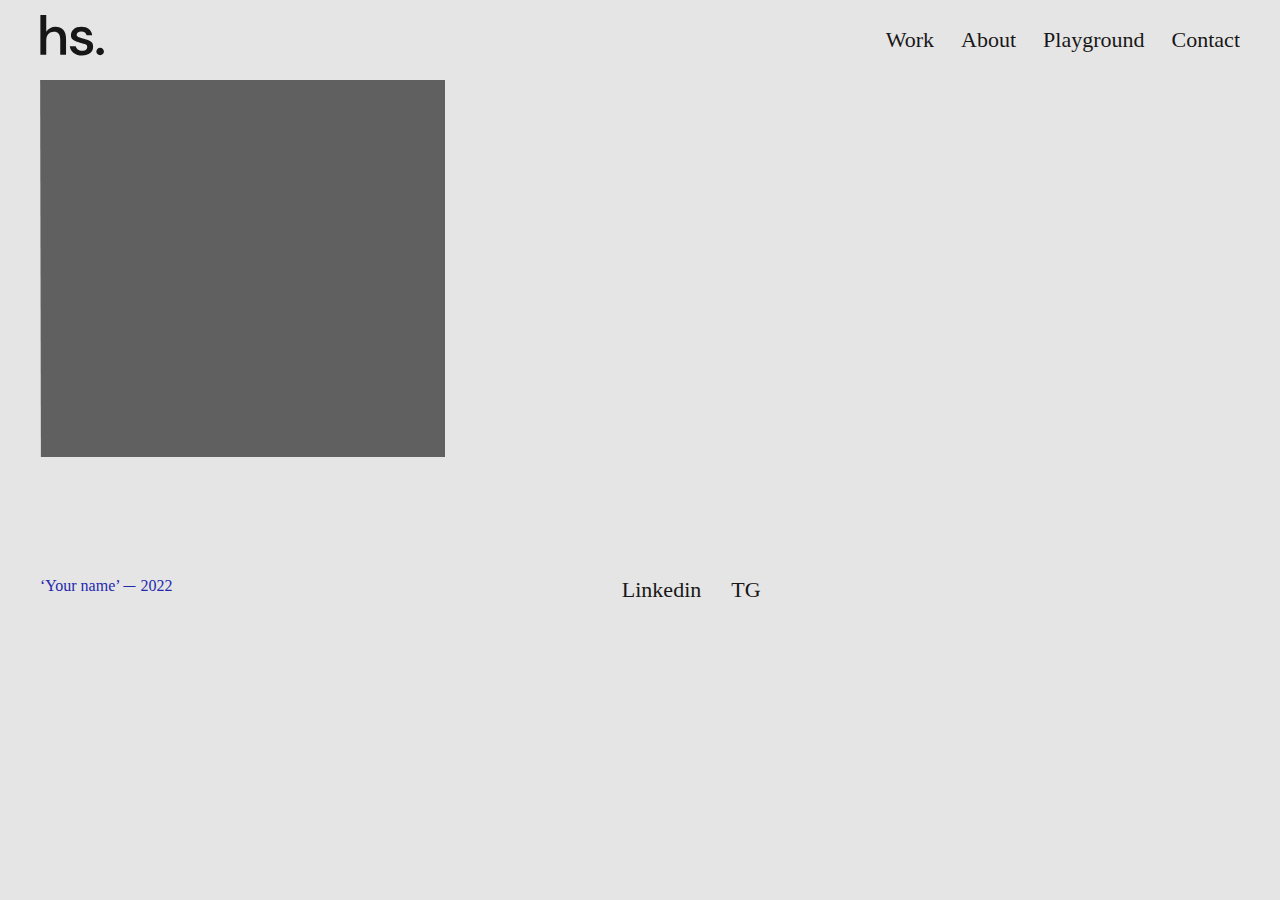
==== page/aboutme.html @ 5b1ea50f "first page" ====
<!DOCTYPE html>
<html lang="en">

<head>
    <meta charset="UTF-8">
    <meta http-equiv="X-UA-Compatible" content="IE=edge">
    <meta name="viewport" content="width=device-width, initial-scale=1.0">
    <title>Document</title>
    <link rel="stylesheet" href="../style/about.css">

    <link rel="preconnect" href="https://fonts.googleapis.com">
    <link rel="preconnect" href="https://fonts.gstatic.com" crossorigin>
    <link href="https://fonts.googleapis.com/css2?family=Roboto:wght@400;500&family=Zilla+Slab:ital@1&display=swap"
        rel="stylesheet">
</head>

<body>
    <header>
        <div class="img-logo"></div>
        <nav>
            <p>Work</p>
            <p>About</p>
            <p>Playground</p>
            <p>Contact</p>
        </nav>
    </header>

    <main>
        <section class="about">
            <div class="about-info"></div>
            <div class="about-img"></div>
        </section>

        <section class="scills"></section>
        <section class="contacts"></section>



    </main>
</body>

<footer>
    <p class="name">‘Your name’ ⏤ 2022

    <div class="networks">
        <p>Linkedin</p>
        <p>TG</p>
    </div>
    </p>
</footer>

</html>
---- style/about.css ----
*{
  margin: 0;  
padding: 0;
font-style: normal;
font-family: 'DM Sans';
}

body{
    background-color: #E5E5E5 ;
    margin: auto;
    width: 1200px;
}

header {
    position: fixed;
    top: 0;
    width: 1200px;
    display: flex;
    justify-content: space-between;
    align-items: center;
    padding: 15px 0;
    background-color: #E5E5E5;
}

header .img-logo {
    background-image: url("../assets/hs..svg");
    width: 64px;
    height: 50px;
    background-repeat: no-repeat;
    background-size: contain;
}

header nav {
    display: flex;
}

header nav p {
    font: 500 22px 'DM Sans';
    color: #181717;
}

header nav p:not(:last-child) {
    margin-right: 27px;
}

header nav p:hover {
    text-decoration: underline;
}

.about .about-img{
    background-image: url(../assets/Thumbnail\ \(1\).svg);
    width: 405px;
    height: 457px;
    background-repeat: no-repeat;
}




footer {
    display: flex;
    justify-content: space-between;
    margin-top: 120px;
}

footer .networks {
    display: flex;
}

footer .networks p {
    margin-right: 30px;
    font: 500 22px 'DM Sans';
    color: #181717;
}

footer .networks p :not(:last-child){
margin-right: 30px;
}
footer .name {
    font-family: 500 22px 'DM Sans';
    color: #2429AF;
}
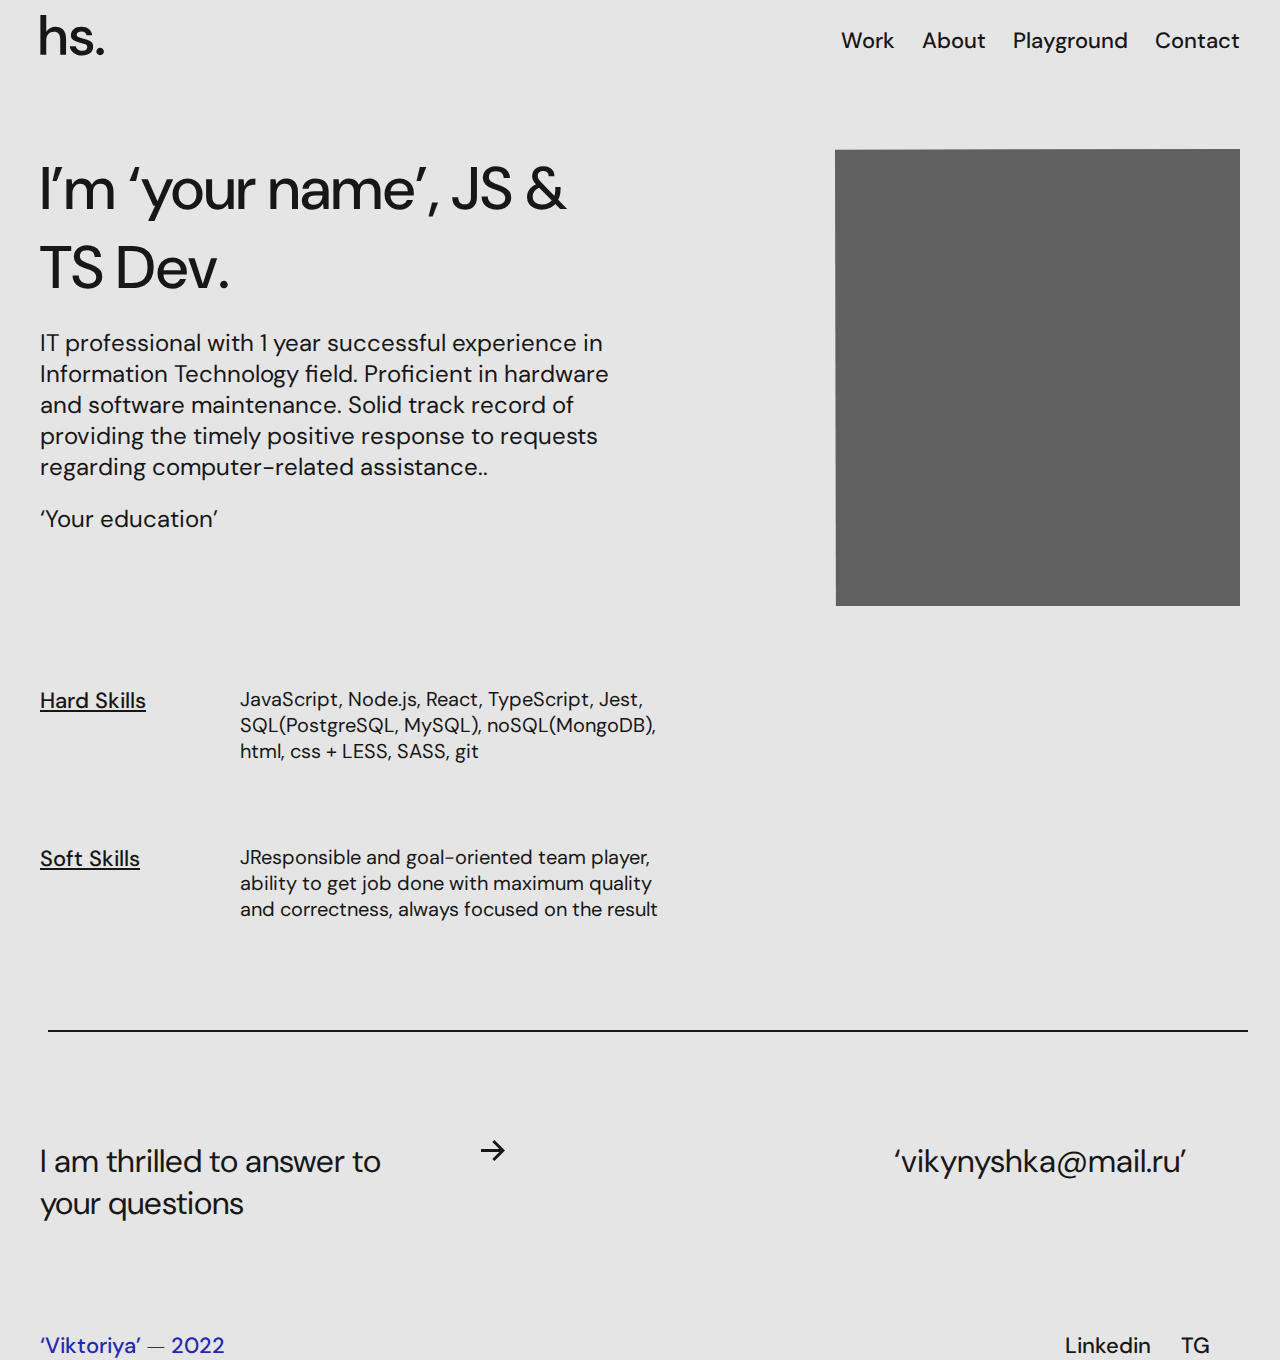
==== commit 83fb9344: "xhugpds" ====
--- a/page/aboutme.html
+++ b/page/aboutme.html
@@ -10,8 +10,8 @@
 
     <link rel="preconnect" href="https://fonts.googleapis.com">
     <link rel="preconnect" href="https://fonts.gstatic.com" crossorigin>
-    <link href="https://fonts.googleapis.com/css2?family=Roboto:wght@400;500&family=Zilla+Slab:ital@1&display=swap"
-        rel="stylesheet">
+    <link href="https://fonts.googleapis.com/css2?family=DM+Sans:wght@400;500&family=Zilla+Slab:ital@1&display=swap" rel="stylesheet">
+    <link rel="stylesheet" href="../style/about.css">
 </head>
 
 <body>
@@ -27,26 +27,52 @@
 
     <main>
         <section class="about">
-            <div class="about-info"></div>
+            <div class="about-info">
+                <h1>I’m ‘your name’, JS & TS Dev.</h1>
+                <p>IT professional with 1 year successful experience in Information Technology field. 
+                    Proficient in hardware and software maintenance. Solid track record of providing the 
+                    timely positive response to requests regarding computer-related assistance..
+                </p>
+                <br>
+                <p>‘Your education’</p>
+            </div>
+
             <div class="about-img"></div>
         </section>
+        <section class="skills">
+            <div>
+                <h3>Hard Skills</h3>
+                <p>JavaScript, Node.js, React, TypeScript, Jest, SQL(PostgreSQL, MySQL), noSQL(MongoDB), html, css + LESS, SASS, git
+                </p>
+            </div>
 
-        <section class="scills"></section>
-        <section class="contacts"></section>
+            <div>
+                <h3>Soft Skills</h3>
+                <p>JResponsible and goal-oriented team player, ability to get job done with maximum quality and correctness, always focused on the result
+                </p>
+            </div>
+        </section>
 
+        <div class="line"></div>
 
+        <section class="contacts">
+            <div class="text">I am thrilled to answer to your questions</div>
+            <div class="img-arrow"></div>
+            <div class="mail">‘vikynyshka@mail.ru’</div>
+        </section>
 
     </main>
+
+    <footer>
+        <p class="name">‘Viktoriya’ ⏤ 2022</p>
+
+        <div class="networks">
+            <p>Linkedin</p>
+            <p>TG</p>
+        </div>
+
+    </footer>
+
 </body>
 
-<footer>
-    <p class="name">‘Your name’ ⏤ 2022
-
-    <div class="networks">
-        <p>Linkedin</p>
-        <p>TG</p>
-    </div>
-    </p>
-</footer>
-
 </html>--- a/style/about.css
+++ b/style/about.css
@@ -1,12 +1,12 @@
-*{
-  margin: 0;  
-padding: 0;
-font-style: normal;
-font-family: 'DM Sans';
+* {
+    margin: 0;
+    padding: 0;
+    font-style: normal;
+    font-family: 'DM Sans';
 }
 
-body{
-    background-color: #E5E5E5 ;
+body {
+    background-color: #E5E5E5;
     margin: auto;
     width: 1200px;
 }
@@ -47,12 +47,92 @@
     text-decoration: underline;
 }
 
-.about .about-img{
+.about {
+    margin-top: 149px;
+    display: flex;
+    justify-content: space-between;
+}
+
+.about .about-img {
     background-image: url(../assets/Thumbnail\ \(1\).svg);
     width: 405px;
     height: 457px;
     background-repeat: no-repeat;
 }
+
+.about .about-info {
+    width: 575px;
+}
+
+.about .about-info h1 {
+    font: 500 60px 'DM Sans';
+    color: #181717;
+    margin-bottom: 20px;
+}
+
+.about .about-info p {
+    font: 400 24px 'DM Sans';
+    color: #181717;
+}
+
+.skills div {
+    display: flex;
+    width: 630px;
+    justify-content: space-between;
+    margin-top: 80px;
+}
+
+.skills div p {
+    width: 430px;
+    font: 400 20px 'DM Sans';
+    color: #181717;
+}
+
+.skills div h3 {
+    font: 500 22px 'DM Sans';
+    color: #181717;
+    text-decoration: underline;
+}
+
+.line {
+    height: 2px;
+    width: 1200px;
+    background-color: #181717;
+    margin: 108px 0 108px 8px;
+}
+
+.contacts {
+    display: flex;
+    width: 1200px;
+}
+
+.contacts div {
+    height: 71px;
+    display: flex;
+    justify-content: space-between;
+}
+
+.contacts .text {
+    width: 400px;
+    font: 400 32px 'DM Sans';
+    color: #181717;
+    padding-right: 41px;
+}
+
+.contacts .img-arrow {
+    background-image: url(../assets/↓\ \(1\).svg);
+    width: 21px;
+    height: 24px;
+    background-repeat: no-repeat;
+    padding-right: 392px;
+}
+
+.contacts .mail {
+    width: 156px;
+    font: 400 32px 'DM Sans';
+    color: #181717;
+}
+
 
 
 
@@ -61,6 +141,11 @@
     display: flex;
     justify-content: space-between;
     margin-top: 120px;
+}
+
+footer .name {
+    font: 500 22px 'DM Sans';
+    color: #2429AF;
 }
 
 footer .networks {
@@ -73,10 +158,7 @@
     color: #181717;
 }
 
-footer .networks p :not(:last-child){
-margin-right: 30px;
+footer .networks p :not(:last-child) {
+    margin-right: 30px;
 }
-footer .name {
-    font-family: 500 22px 'DM Sans';
-    color: #2429AF;
-}+
--- a/style/about.css
+++ b/style/about.css
@@ -1,12 +1,12 @@
-*{
-  margin: 0;  
-padding: 0;
-font-style: normal;
-font-family: 'DM Sans';
+* {
+    margin: 0;
+    padding: 0;
+    font-style: normal;
+    font-family: 'DM Sans';
 }
 
-body{
-    background-color: #E5E5E5 ;
+body {
+    background-color: #E5E5E5;
     margin: auto;
     width: 1200px;
 }
@@ -47,12 +47,92 @@
     text-decoration: underline;
 }
 
-.about .about-img{
+.about {
+    margin-top: 149px;
+    display: flex;
+    justify-content: space-between;
+}
+
+.about .about-img {
     background-image: url(../assets/Thumbnail\ \(1\).svg);
     width: 405px;
     height: 457px;
     background-repeat: no-repeat;
 }
+
+.about .about-info {
+    width: 575px;
+}
+
+.about .about-info h1 {
+    font: 500 60px 'DM Sans';
+    color: #181717;
+    margin-bottom: 20px;
+}
+
+.about .about-info p {
+    font: 400 24px 'DM Sans';
+    color: #181717;
+}
+
+.skills div {
+    display: flex;
+    width: 630px;
+    justify-content: space-between;
+    margin-top: 80px;
+}
+
+.skills div p {
+    width: 430px;
+    font: 400 20px 'DM Sans';
+    color: #181717;
+}
+
+.skills div h3 {
+    font: 500 22px 'DM Sans';
+    color: #181717;
+    text-decoration: underline;
+}
+
+.line {
+    height: 2px;
+    width: 1200px;
+    background-color: #181717;
+    margin: 108px 0 108px 8px;
+}
+
+.contacts {
+    display: flex;
+    width: 1200px;
+}
+
+.contacts div {
+    height: 71px;
+    display: flex;
+    justify-content: space-between;
+}
+
+.contacts .text {
+    width: 400px;
+    font: 400 32px 'DM Sans';
+    color: #181717;
+    padding-right: 41px;
+}
+
+.contacts .img-arrow {
+    background-image: url(../assets/↓\ \(1\).svg);
+    width: 21px;
+    height: 24px;
+    background-repeat: no-repeat;
+    padding-right: 392px;
+}
+
+.contacts .mail {
+    width: 156px;
+    font: 400 32px 'DM Sans';
+    color: #181717;
+}
+
 
 
 
@@ -61,6 +141,11 @@
     display: flex;
     justify-content: space-between;
     margin-top: 120px;
+}
+
+footer .name {
+    font: 500 22px 'DM Sans';
+    color: #2429AF;
 }
 
 footer .networks {
@@ -73,10 +158,7 @@
     color: #181717;
 }
 
-footer .networks p :not(:last-child){
-margin-right: 30px;
+footer .networks p :not(:last-child) {
+    margin-right: 30px;
 }
-footer .name {
-    font-family: 500 22px 'DM Sans';
-    color: #2429AF;
-}+
